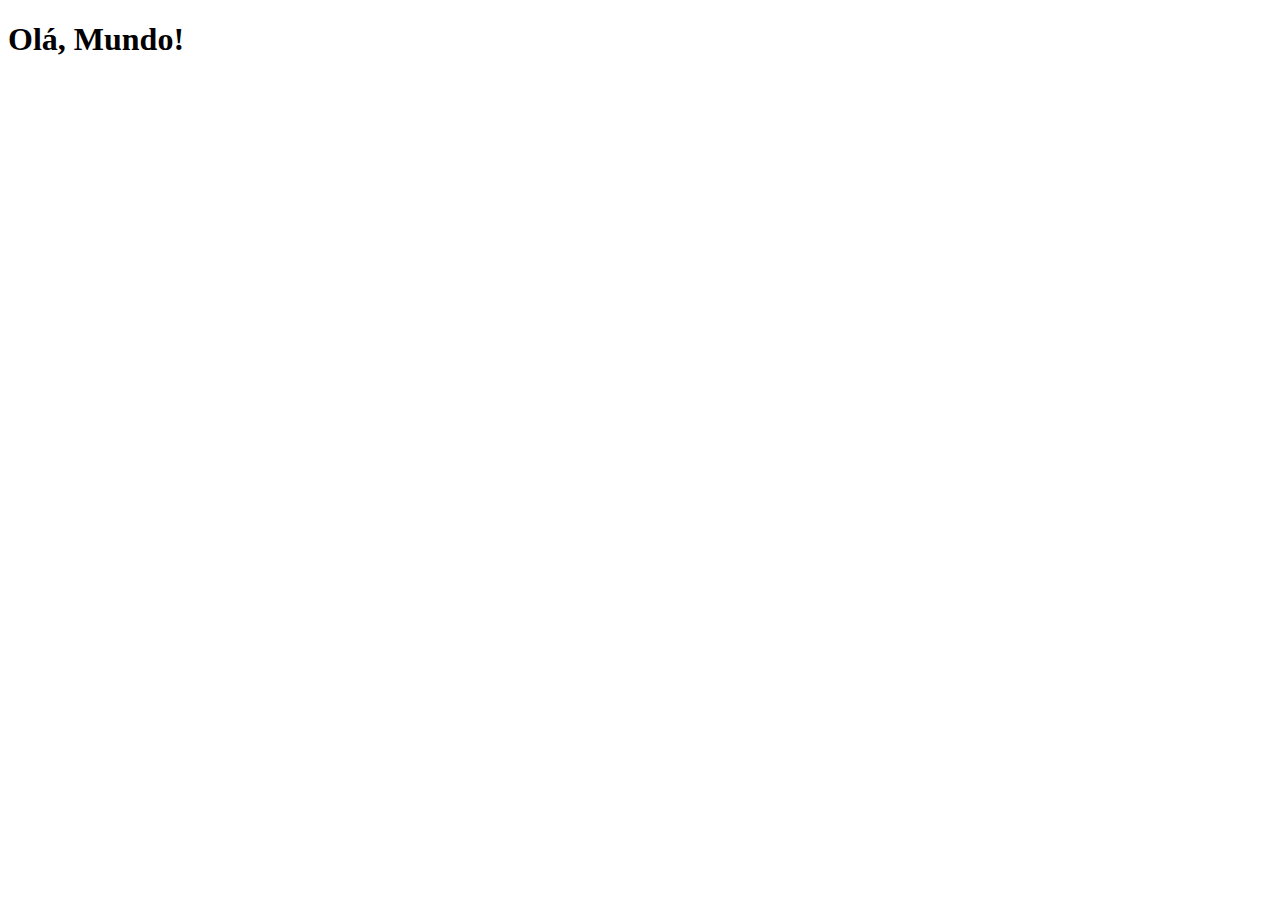
==== index.html @ 2027265a "criei a pagina principal" ====
<!DOCTYPE html>
<html lang="pt-br">
<head>
    <meta charset="UTF-8">
    <meta http-equiv="X-UA-Compatible" content="IE=edge">
    <meta name="viewport" content="width=device-width, initial-scale=1.0">
    <link rel="shortcut icon" href="favicon.ico" type="image/x-icon">
    <title>Projeto Redes Sociais</title>
</head>
<body>
    <h1>Olá, Mundo!</h1>
</body>
</html>
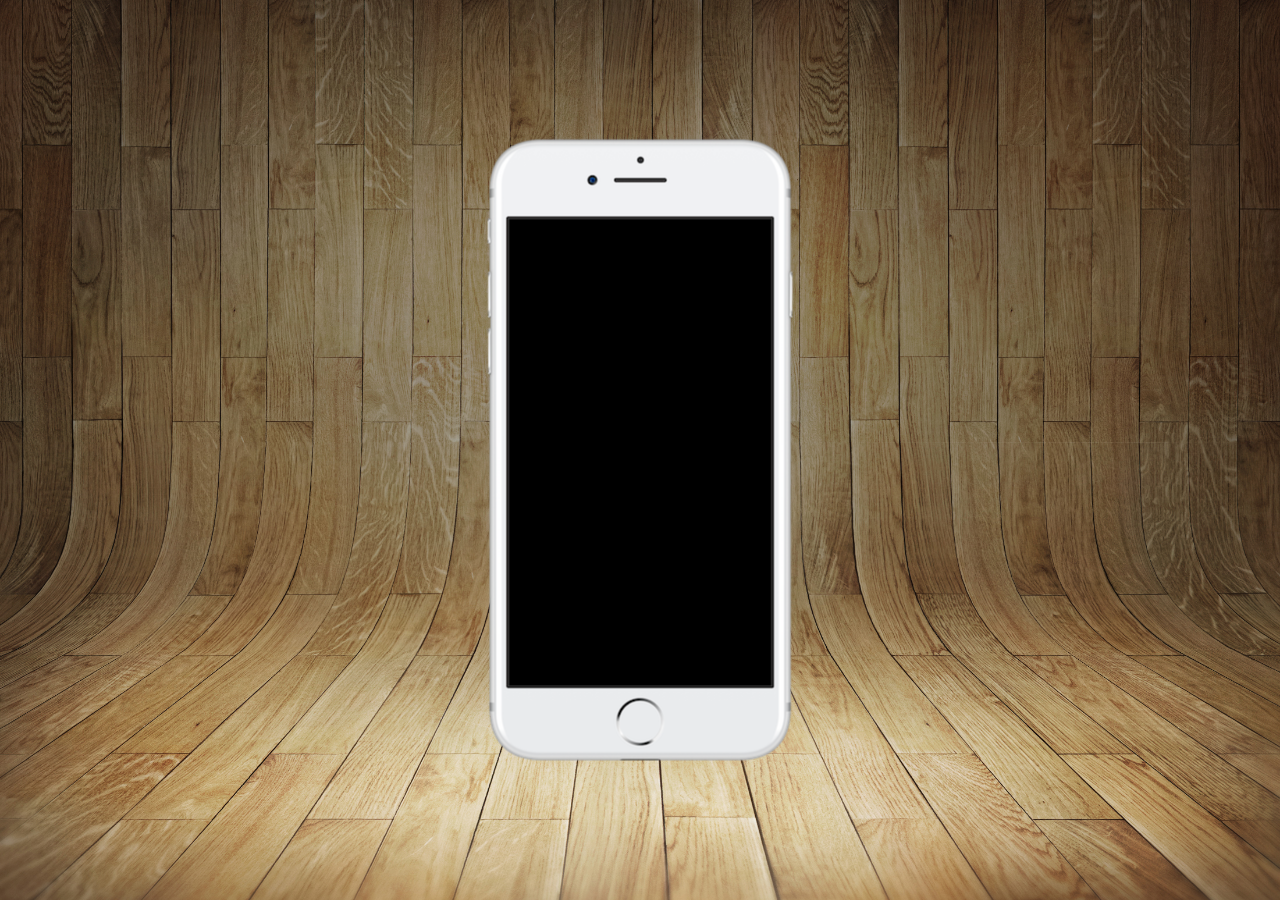
==== commit 03bfc822: "atualizando o projeto redes sociais" ====
--- a/index.html
+++ b/index.html
@@ -5,9 +5,17 @@
     <meta http-equiv="X-UA-Compatible" content="IE=edge">
     <meta name="viewport" content="width=device-width, initial-scale=1.0">
     <link rel="shortcut icon" href="favicon.ico" type="image/x-icon">
+    <link rel="stylesheet" href="estilos/style.css">
     <title>Projeto Redes Sociais</title>
 </head>
 <body>
-    <h1>Olá, Mundo!</h1>
+    <main>
+        <section id="telefone">
+
+        </section>
+        <section id="redes-sociais">
+
+        </section>
+    </main>
 </body>
 </html>--- a/estilos/style.css
+++ b/estilos/style.css
@@ -0,0 +1,35 @@
+@charset "UTF-8";
+
+* {
+    margin: 0px;
+    padding: 0px;
+    font-family: Arial, Helvetica, sans-serif;
+}
+
+html, body {
+    height: 100vh;
+    width: 100vw;
+    background-color: black;
+}
+
+body {
+    background: url('../imagens/fundo-madeira.jpg') no-repeat top center;
+    background-size: cover;
+    background-attachment: fixed;
+}
+
+main {
+    position: relative;
+    height: 100vh;
+}
+
+section#telefone {
+    position: absolute;
+    top: 50%;
+    left: 50%;
+    transform: translate(-50%, -50%);
+    height: 627px;
+    width: 311px;
+    background-color: blue;
+    background: url('../imagens/frame-iphone.png') no-repeat;
+}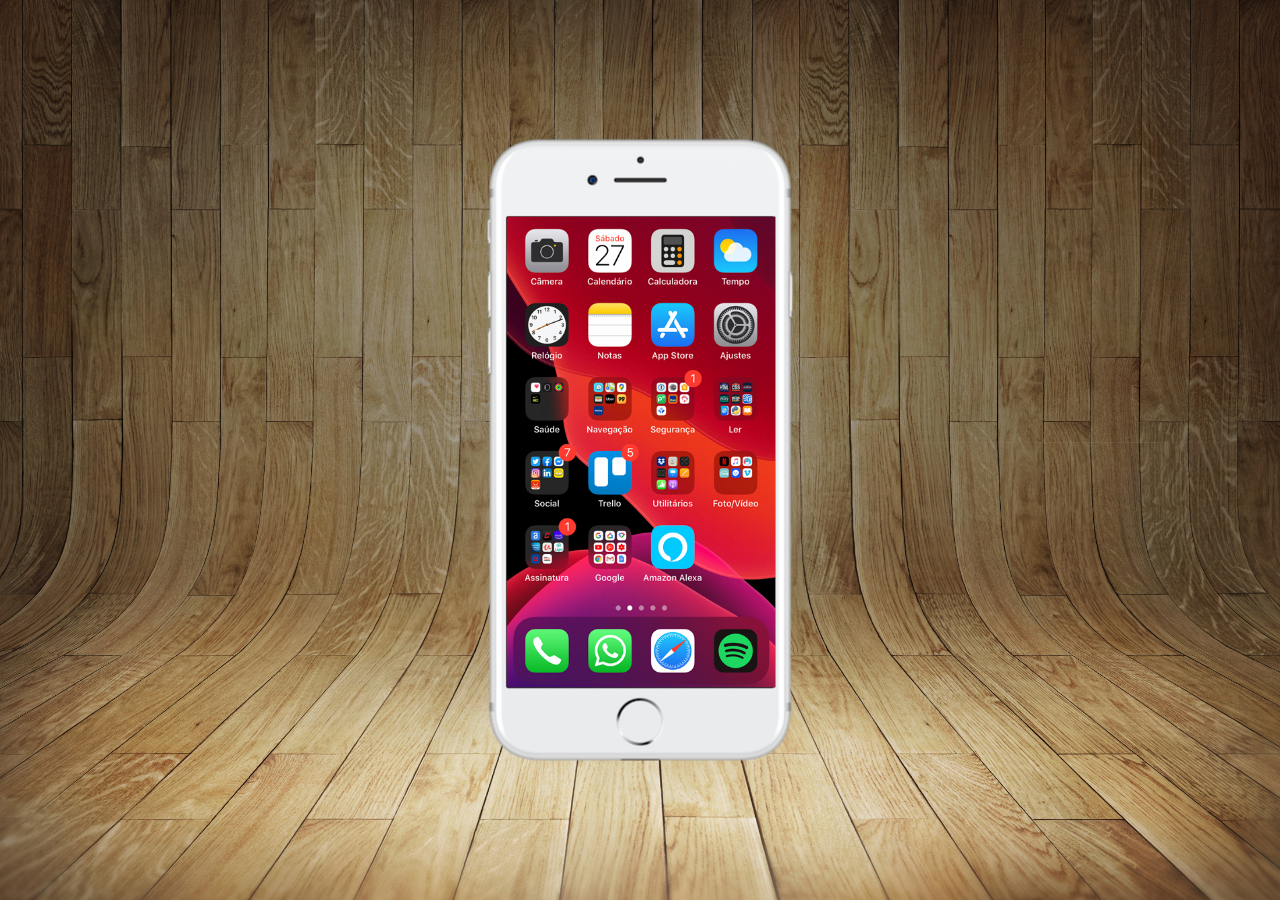
==== commit 204e7dc9: "criei a tela home" ====
--- a/index.html
+++ b/index.html
@@ -11,7 +11,7 @@
 <body>
     <main>
         <section id="telefone">
-
+            <iframe src="home.html" name="tela" id="tela" frameborder="0"></iframe>
         </section>
         <section id="redes-sociais">
 
--- a/estilos/style.css
+++ b/estilos/style.css
@@ -30,6 +30,13 @@
     transform: translate(-50%, -50%);
     height: 627px;
     width: 311px;
-    background-color: blue;
     background: url('../imagens/frame-iphone.png') no-repeat;
+}
+
+iframe#tela {
+    position: relative;
+    top: 80px;
+    left: 22px;
+    width: 269px;
+    height: 471px;
 }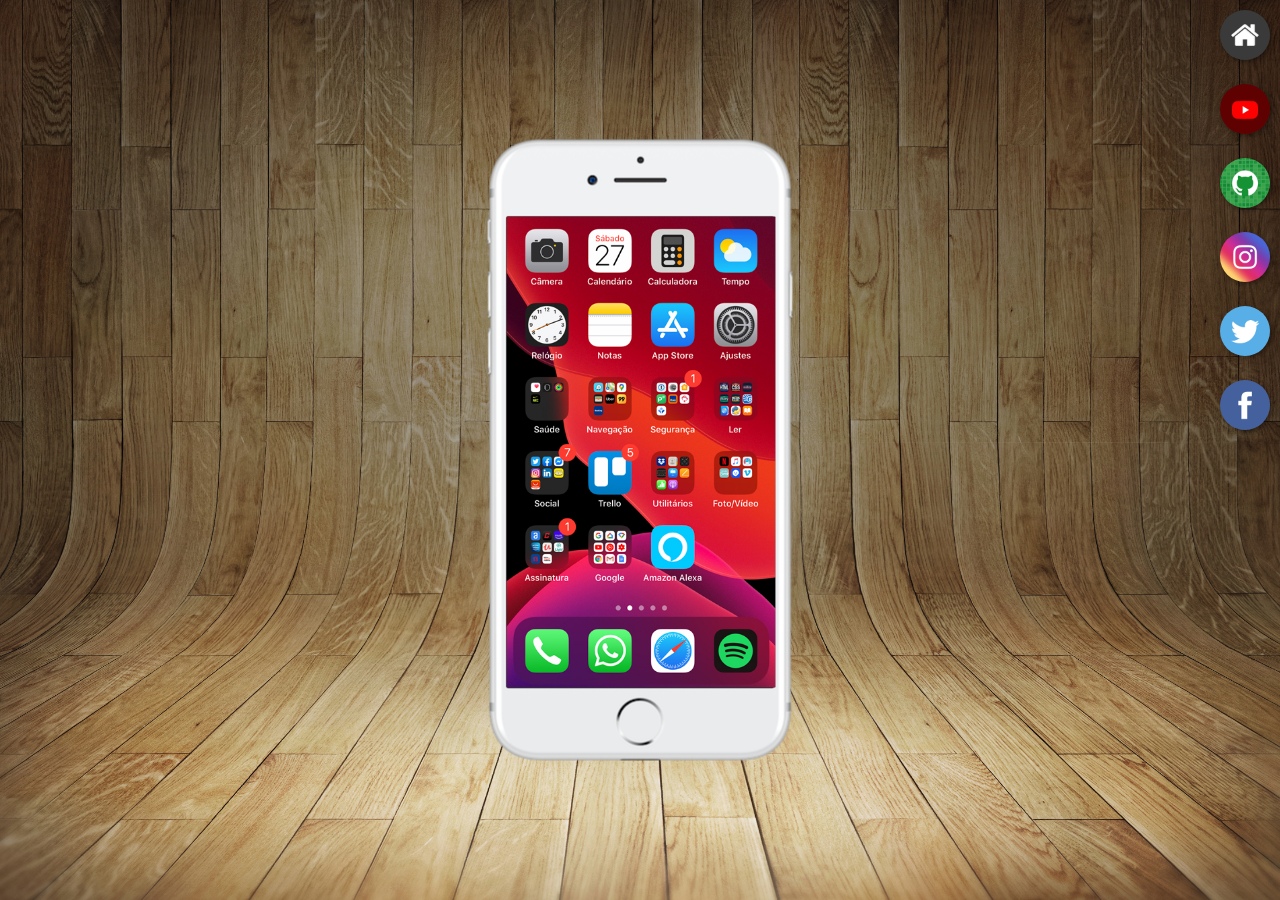
==== commit 5088ddbd: "criei botões na lateral" ====
--- a/index.html
+++ b/index.html
@@ -11,10 +11,17 @@
 <body>
     <main>
         <section id="telefone">
-            <iframe src="home.html" name="tela" id="tela" frameborder="0"></iframe>
+            <iframe src="home.html" name="tela" id="tela" frameborder="0">
+                Seu navegador não é compatível com isso.
+            </iframe>
         </section>
         <section id="redes-sociais">
-
+            <a href="#" target="tela"><img src="imagens/logo-home.jpg" alt="Home"></a> <br>
+            <a href="#" target="tela"><img src="imagens/logo-youtube.jpg" alt="YouTube"></a> <br>
+            <a href="#" target="tela"><img src="imagens/logo-github.jpg" alt="GitHub"></a> <br>
+            <a href="#" target="tela"><img src="imagens/logo-instagram.jpg" alt="Instagram"></a> <br>
+            <a href="#" target="tela"><img src="imagens/logo-twitter.jpg" alt="Twitter"></a> <br>
+            <a href="#" target="tela"><img src="imagens/logo-facebook.jpg" alt="facebook"></a>
         </section>
     </main>
 </body>
--- a/estilos/style.css
+++ b/estilos/style.css
@@ -39,4 +39,24 @@
     left: 22px;
     width: 269px;
     height: 471px;
+}
+
+section#redes-sociais {
+    text-align: right;
+}
+
+section#redes-sociais img {
+    width: 50px;
+    height: 50px;
+    margin: 10px;
+    border-radius: 50%;
+    box-shadow: 2px 2px 5px rgba(0, 0, 0, 0.404);
+    box-sizing: border-box;
+}
+
+section#redes-sociais img:hover {
+    border: 2px solid rgba(255, 255, 255, 0.616);
+    transform: translate(-3px, -3px);
+    box-shadow: 5px 5px 10px rgba(0, 0, 0, 0.623);
+    transition: transform .3s, border 1s;
 }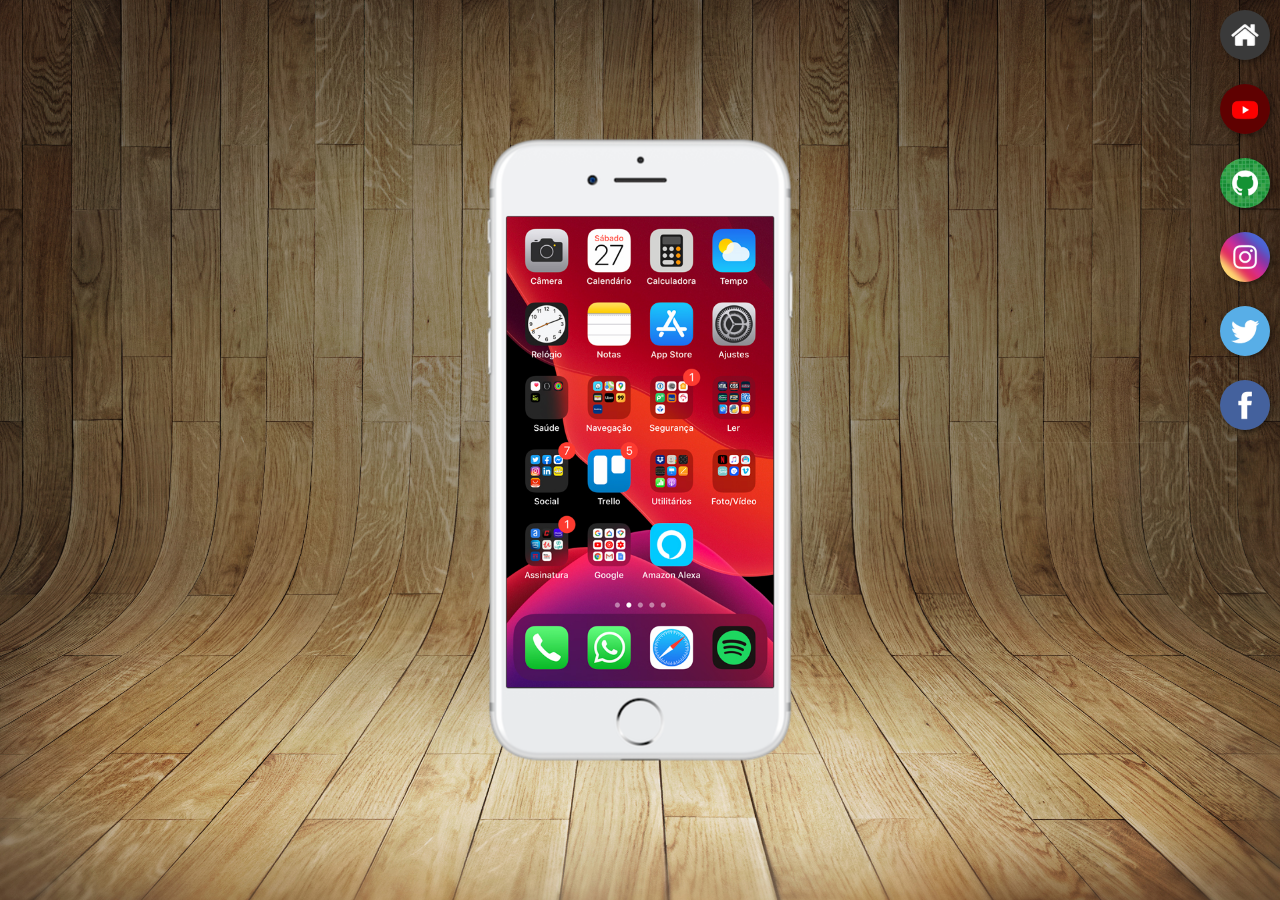
==== commit bddfa05d: "adicionando coisas ao desafio 013" ====
--- a/index.html
+++ b/index.html
@@ -16,12 +16,12 @@
             </iframe>
         </section>
         <section id="redes-sociais">
-            <a href="#" target="tela"><img src="imagens/logo-home.jpg" alt="Home"></a> <br>
-            <a href="#" target="tela"><img src="imagens/logo-youtube.jpg" alt="YouTube"></a> <br>
-            <a href="#" target="tela"><img src="imagens/logo-github.jpg" alt="GitHub"></a> <br>
-            <a href="#" target="tela"><img src="imagens/logo-instagram.jpg" alt="Instagram"></a> <br>
-            <a href="#" target="tela"><img src="imagens/logo-twitter.jpg" alt="Twitter"></a> <br>
-            <a href="#" target="tela"><img src="imagens/logo-facebook.jpg" alt="facebook"></a>
+            <a href="home.html" target="tela"><img src="imagens/logo-home.jpg" alt="Home"></a> <br>
+            <a href="youtube.html" target="tela"><img src="imagens/logo-youtube.jpg" alt="YouTube"></a> <br>
+            <a href="github.html" target="tela"><img src="imagens/logo-github.jpg" alt="GitHub"></a> <br>
+            <a href="instagram.html" target="tela"><img src="imagens/logo-instagram.jpg" alt="Instagram"></a> <br>
+            <a href="twitter.html" target="tela"><img src="imagens/logo-twitter.jpg" alt="Twitter"></a> <br>
+            <a href="facebook.html" target="tela"><img src="imagens/logo-facebook.jpg" alt="facebook"></a>
         </section>
     </main>
 </body>
--- a/estilos/style.css
+++ b/estilos/style.css
@@ -37,7 +37,7 @@
     position: relative;
     top: 80px;
     left: 22px;
-    width: 269px;
+    width: 267px;
     height: 471px;
 }
 
